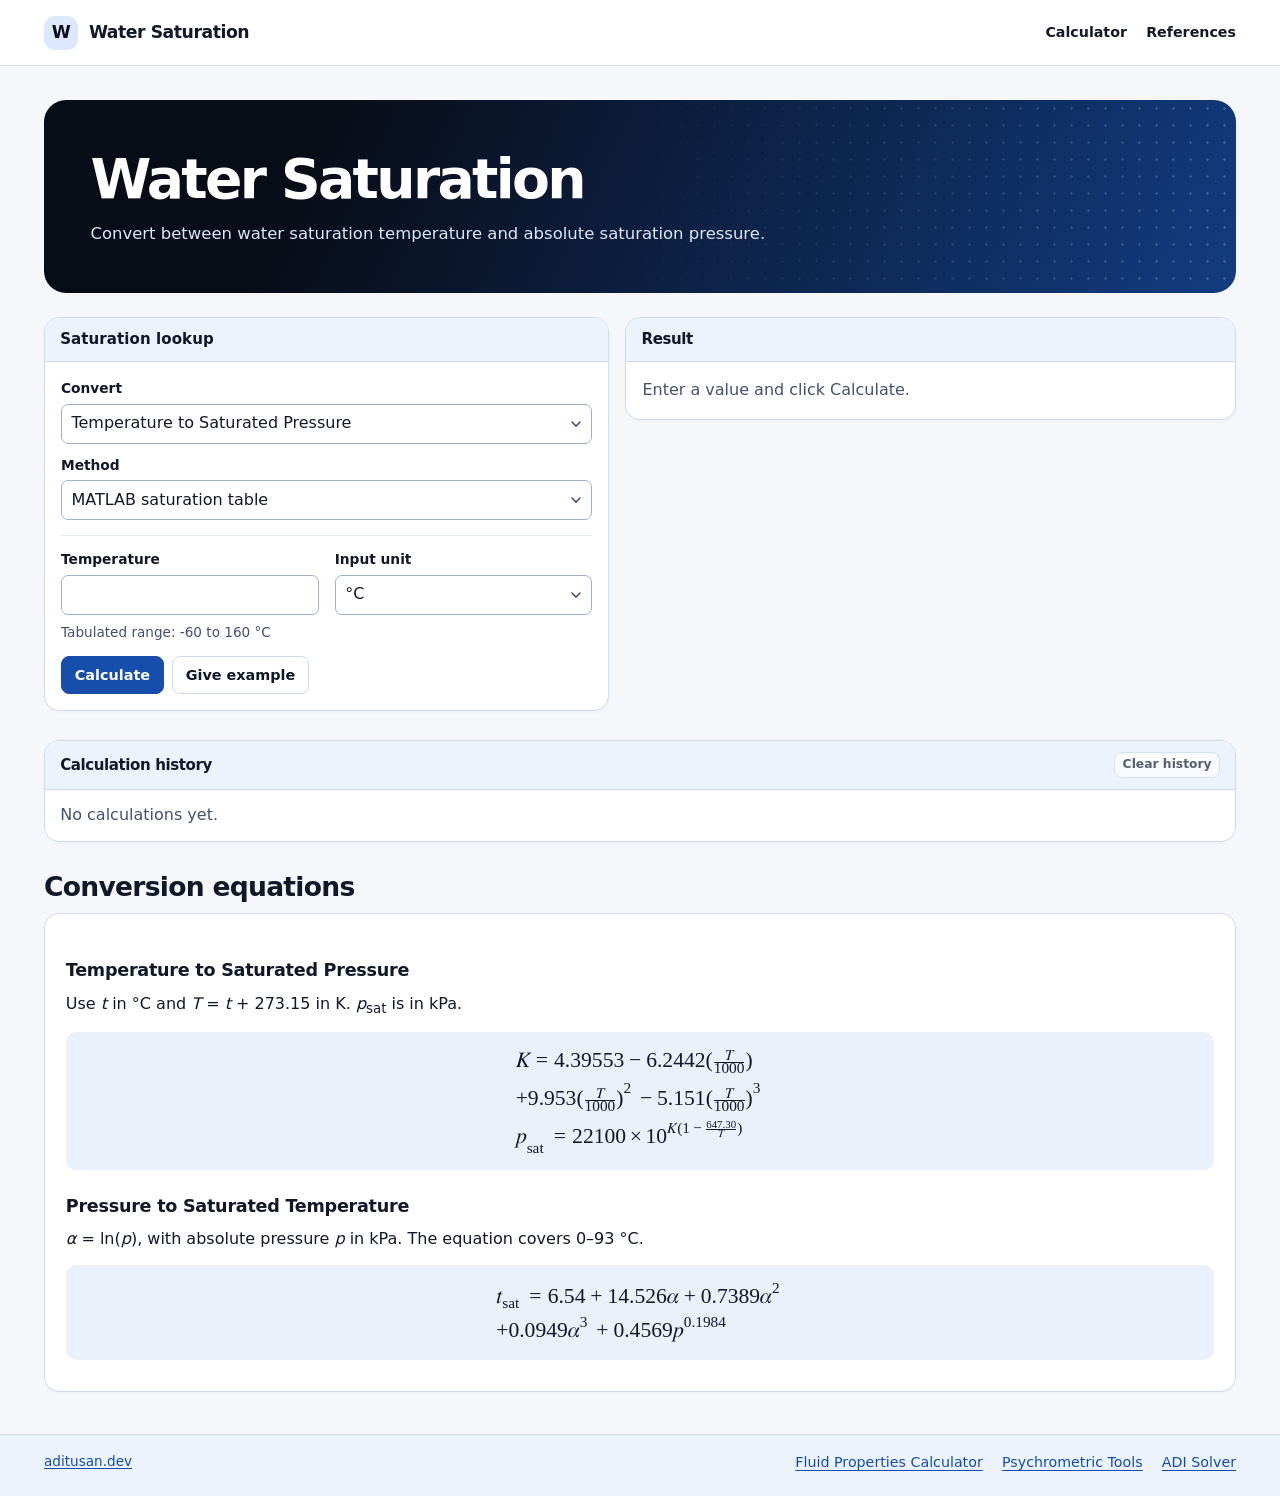
==== docs/index.html @ 7e5dcc05 "Files added" ====
<!doctype html>
<html lang="en">
<head>
  <meta charset="utf-8">
  <meta name="viewport" content="width=device-width, initial-scale=1">
  <meta name="description" content="Convert between water saturation temperature and absolute saturation pressure.">
  <meta name="theme-color" content="#f5f7fb">
  <title>Water Saturation Pressure &amp; Temperature Converter</title>
  <link rel="canonical" href="https://watersaturationconverter.aditusan.dev/">
  <link rel="stylesheet" href="./style.css">
  <script>
    if (location.protocol === 'file:') {
      location.replace('./local-preview.html' + location.hash);
    }
  </script>
  <script type="module">
    const startupError = document.getElementById('startup-error');
    try {
      if (location.protocol === 'file:') {
        throw new Error('Open the local copy bundled with this project.');
      }
      await import('./app.js');
    } catch (error) {
      console.error('Calculator startup failed:', error);
      startupError.hidden = false;
      document.getElementById('engine-state')?.setAttribute('hidden', '');
    }
  </script>
</head>
<body>
  <a class="skip-link" href="#main">Skip to content</a>
  <header class="site-header">
    <div class="wrap">
      <a class="brand" href="./"><span class="brand-mark" aria-hidden="true">W</span>Water Saturation</a>
      <nav class="site-nav" aria-label="Main navigation">
        <a href="#lookup-heading">Calculator</a>
        <a href="./reference/">References</a>
      </nav>
    </div>
  </header>
  <main class="wrap page" id="main">
    <div class="title">
      <h1>Water Saturation</h1>
      <p>Convert between water saturation temperature and absolute saturation pressure.</p>
    </div>
    <noscript><p class="status error">Enable JavaScript to use the calculator.</p></noscript>
    <p id="startup-error" class="startup-error" role="alert" hidden>The calculator could not load. For an extracted folder, open the <a href="./local-preview.html">offline calculator</a> or run <code>Start-Local-Preview.bat</code>.</p>
    <div class="calculator">
      <section class="panel" aria-labelledby="lookup-heading">
        <h2 class="panel-title" id="lookup-heading">Saturation lookup</h2>
        <form class="panel-body" id="lookup" autocomplete="off">
          <div class="field-grid panel-section">
            <div class="field field-wide"><label for="direction">Convert</label><select id="direction"><option value="pressure">Temperature to Saturated Pressure</option><option value="temperature">Pressure to Saturated Temperature</option></select></div>
            <div class="field field-wide"><label for="source">Method</label>
              <select id="source">
                <option value="table">MATLAB saturation table</option>
                <option value="textbook">Textbook conversion equations</option>
              </select>
            </div>
          </div>
          <div class="field-grid panel-section">
            <div class="field"><label for="value" id="value-label">Temperature</label><input type="number" id="value" step="any" required></div>
            <div class="field"><label for="unit">Input unit</label><select id="unit"></select></div>
          </div>
          <p id="range" class="status"></p>
          <div class="form-actions">
            <button class="primary" type="submit" id="calculate" disabled>Calculate</button>
            <button id="give-example" type="button">Give example</button>
          </div>
          <p id="lookup-error" class="status error" role="alert"></p>
        </form>
      </section>
      <section class="panel" aria-labelledby="result-heading">
        <div class="panel-title result-head">
          <h2 id="result-heading">Result</h2>
          <button id="copy-result" type="button" hidden>Copy result</button>
        </div>
        <div id="result" aria-live="polite"><p class="panel-body muted">Enter a value and click Calculate.</p></div>
      </section>
    </div>
    <section class="section panel" id="water-saturation-history" aria-labelledby="history-heading">
      <div class="panel-title history-header">
        <h2 id="history-heading">Calculation history</h2>
        <button class="history-clear" type="button" disabled>Clear history</button>
      </div>
      <div class="history-empty empty">No calculations yet.</div>
      <ol class="history-list"></ol>
      <p class="history-message" role="status"></p>
    </section>
    <section class="section" aria-labelledby="equations-title">
      <div class="document-heading">
        <h2 id="equations-title">Conversion equations</h2>
      </div>
      <div class="panel document-panel">
        <section aria-labelledby="temperature-to-pressure">
          <h3 id="temperature-to-pressure">Temperature to Saturated Pressure</h3>
          <p>Use <var>t</var> in °C and <var>T</var> = <var>t</var> + 273.15 in K. <var>p</var><sub>sat</sub> is in kPa.</p>
          <div class="equation">
            <math display="block">
              <mtable columnalign="left">
                <mtr><mtd><mrow>
                  <mi>K</mi><mo>=</mo><mn>4.39553</mn><mo>−</mo><mn>6.2442</mn><mo>(</mo><mfrac><mi>T</mi><mn>1000</mn></mfrac><mo>)</mo>
                </mrow></mtd></mtr>
                <mtr><mtd><mrow>
                  <mo>+</mo><mn>9.953</mn><msup><mrow><mo>(</mo><mfrac><mi>T</mi><mn>1000</mn></mfrac><mo>)</mo></mrow><mn>2</mn></msup>
                  <mo>−</mo><mn>5.151</mn><msup><mrow><mo>(</mo><mfrac><mi>T</mi><mn>1000</mn></mfrac><mo>)</mo></mrow><mn>3</mn></msup>
                </mrow></mtd></mtr>
                <mtr><mtd><mrow>
                  <msub><mi>p</mi><mtext>sat</mtext></msub><mo>=</mo><mn>22100</mn><mo>×</mo>
                  <msup><mn>10</mn><mrow><mi>K</mi><mo>(</mo><mn>1</mn><mo>−</mo><mfrac><mn>647.30</mn><mi>T</mi></mfrac><mo>)</mo></mrow></msup>
                </mrow></mtd></mtr>
              </mtable>
            </math>
          </div>
        </section>

        <section aria-labelledby="pressure-to-temperature">
          <h3 id="pressure-to-temperature">Pressure to Saturated Temperature</h3>
          <p><var>α</var> = ln(<var>p</var>), with absolute pressure <var>p</var> in kPa. The equation covers 0–93 °C.</p>
          <div class="equation">
            <math display="block">
              <mtable columnalign="left">
                <mtr><mtd><mrow>
                  <msub><mi>t</mi><mtext>sat</mtext></msub><mo>=</mo><mn>6.54</mn><mo>+</mo><mn>14.526</mn><mi>α</mi>
                  <mo>+</mo><mn>0.7389</mn><msup><mi>α</mi><mn>2</mn></msup>
                </mrow></mtd></mtr>
                <mtr><mtd><mrow>
                  <mo>+</mo><mn>0.0949</mn><msup><mi>α</mi><mn>3</mn></msup>
                  <mo>+</mo><mn>0.4569</mn><msup><mi>p</mi><mn>0.1984</mn></msup>
                </mrow></mtd></mtr>
              </mtable>
            </math>
          </div>
        </section>
      </div>
    </section>
  </main>
  <footer class="site-footer"><div class="wrap">
    <a href="https://aditusan.dev/">aditusan.dev</a>
    <nav aria-label="Related tools"><a href="https://fluidpropertiescalculator.aditusan.dev/">Fluid Properties Calculator</a><a href="https://psychrometrics.aditusan.dev/">Psychrometric Tools</a><a href="https://adi.aditusan.dev/">ADI Solver</a></nav>
  </div></footer>
</body>
</html>
---- docs/style.css ----
:root {
  color-scheme: light;
  --paper: #f5f7fb;
  --panel: #fff;
  --ink: #111827;
  --muted: #42526b;
  --blue: #124caa;
  --navy: #174eac;
  --wash: #edf3fc;
  --line: #cdd9ee;
  --light-line: #e3eaf5;
  --hero-deep: #080c16;
  --hero-accent: #123c80;
  --hero-secondary: #dce8fd;
  --gutter: clamp(14px, 3.5vw, 44px);
  font: 1rem/1.55 system-ui, -apple-system, "Segoe UI", sans-serif;
}
* { box-sizing: border-box; }
[hidden] { display: none !important; }
body { margin: 0; background: var(--paper); color: var(--ink); }
a { color: var(--blue); text-underline-offset: .18em; }
a:hover { text-decoration-thickness: 2px; }
:focus-visible { outline: 2px solid #1766a3; outline-offset: 2px; }
h1, h2, p { margin-top: 0; }
p { margin-bottom: .8rem; }
p:last-child { margin-bottom: 0; }
h1, h2 { line-height: 1.2; }
h1 { font-size: clamp(2rem, 4.4vw, 3.45rem); letter-spacing: -.048em; margin-bottom: .55rem; }
h2 { font-size: clamp(1.32rem, 2.9vw, 1.66rem); letter-spacing: -.027em; margin-bottom: .62rem; }
.wrap { width: min(100%, 1320px); padding-inline: var(--gutter); margin-inline: auto; }
.skip-link { position: absolute; left: var(--gutter); top: -5rem; padding: .4rem; z-index: 2; background: white; }
.skip-link:focus { top: .4rem; }
.site-header { border-bottom: 1px solid var(--line); background: var(--panel); }
.site-header .wrap { display: flex; align-items: center; justify-content: space-between; gap: .7rem 1.5rem; min-height: 65px; padding-block: .55rem; }
.brand { display: inline-flex; align-items: center; gap: .68rem; color: var(--ink); text-decoration: none; font-size: 1.08rem; font-weight: 700; letter-spacing: -.027em; }
.brand-mark { display: grid; place-items: center; width: 34px; height: 34px; border-radius: 11px; background: var(--hero-secondary); color: var(--hero-deep); font-weight: 800; }
.site-nav, .site-footer nav { display: flex; flex-wrap: wrap; gap: .25rem 1.2rem; font-size: .89rem; }
.site-nav a { color: var(--ink); text-decoration: none; padding-block: .18rem; font-weight: 600; }
.site-nav a[aria-current="page"], .site-nav a:hover { color: var(--blue); text-decoration: underline; }
.page { padding-block: clamp(18px, 3.3vw, 34px) 42px; }
.title { position: relative; isolation: isolate; overflow: hidden; color: white; border-radius: 22px; padding: clamp(1.15rem, 5vw, 2.9rem); margin-bottom: 1.45rem; background: linear-gradient(115deg, var(--hero-deep) 22%, var(--hero-accent)); }
.title::after { content: ""; position: absolute; inset: 0 0 0 47%; z-index: -1; background: radial-gradient(circle, #fff5 1px, transparent 1.5px) 0 0 / 17px 17px; mask-image: linear-gradient(to right, transparent, #0009); }
.title p { max-width: 68ch; color: var(--hero-secondary); font-size: 1.03rem; }
.calculator { display: grid; grid-template-columns: minmax(0, 1fr) minmax(0, 1fr); align-items: start; gap: 1rem; }
.panel { min-width: 0; overflow: hidden; border: 1px solid var(--line); border-radius: 15px; background: var(--panel); box-shadow: 0 2px 5px #17283a06; }
.panel-title { margin: 0; border-bottom: 1px solid var(--line); background: var(--wash); padding: .7rem .95rem; font: 700 .94rem/1.4 system-ui, sans-serif; letter-spacing: .005em; }
.panel-title h2 { margin: 0; font: inherit; }
.panel-body { padding: 1rem; }
.panel-section + .panel-section { margin-top: .92rem; border-top: 1px solid var(--light-line); padding-top: .82rem; }
.field-grid { display: grid; grid-template-columns: repeat(2, minmax(0, 1fr)); gap: .68rem 1rem; }
.field-wide { grid-column: 1 / -1; }
.field { min-width: 0; }
.field label { display: block; margin-bottom: .27rem; font-size: .86rem; font-weight: 700; }
input, button, select, textarea { font: inherit; color: inherit; }
input, select, textarea { width: 100%; min-width: 0; min-height: 2.5rem; border: 1px solid #9db1cf; border-radius: 7px; background: #fff; padding: .34rem .59rem; }
input[type="file"] { font-size: .88rem; }
textarea { display: block; resize: vertical; }
button { cursor: pointer; padding: .49rem .8rem; border: 1px solid var(--line); border-radius: 8px; background: var(--panel); font-size: .9rem; line-height: 1.4; font-weight: 600; }
select { appearance: none; padding-right: 1.9rem; background: #fff url("data:image/svg+xml,%3Csvg xmlns='http://www.w3.org/2000/svg' width='14' height='14' viewBox='0 0 14 14'%3E%3Cpath d='m3 5 4 4 4-4' fill='none' stroke='%2342526b' stroke-width='1.6' stroke-linecap='round'/%3E%3C/svg%3E") no-repeat right .52rem center; }
button:hover:not(:disabled) { background: var(--wash); }
button.primary { border-color: var(--navy); background: var(--navy); color: white; }
button.primary:hover:not(:disabled) { background: var(--hero-accent); }
button:disabled { cursor: default; opacity: .67; }
.form-actions { display: flex; flex-wrap: wrap; align-items: center; gap: .5rem; margin-top: .85rem; }
.status { color: var(--muted); font-size: .85rem; margin: .45rem 0 0; }
.status:empty { display: none; }
.status.error { color: #9b2331; font-weight: 700; }
.muted { color: var(--muted); }
.metric { padding: 1.05rem 1.2rem 1.2rem; }
.metric-value { margin: .1rem 0 .3rem; color: var(--blue); font: 700 clamp(1.32rem, 4.5vw, 2.5rem)/1.22 "Courier New", monospace; letter-spacing: -.04em; overflow-wrap: anywhere; }
.result-title { color: var(--ink); margin-bottom: .2rem; font-size: .9rem; font-weight: 700; }
.result-meta { color: var(--muted); margin-bottom: .25rem; font-size: .88rem; }
.result-head { display: flex; justify-content: space-between; align-items: center; flex-wrap: wrap; gap: .4rem .8rem; }
.result-head button { padding: .28rem .55rem; font-size: .8rem; }
.result-status { margin: 0; padding: .65rem .95rem; }
.output-picker { display: flex; align-items: center; flex-wrap: wrap; gap: .5rem; font-size: .88rem; }
.output-picker select { width: auto; max-width: 100%; min-height: 2rem; padding-block: .2rem; }
.snippet { display: block; padding: .55rem .68rem; margin-top: .55rem; background: var(--wash); border-radius: 8px; font-size: .86rem; user-select: all; }
.result-actions, .history-actions { display: flex; flex-wrap: wrap; align-items: center; gap: .35rem; }
.empty { padding: .82rem .95rem; color: var(--muted); }
.history-header { display: flex; justify-content: space-between; align-items: center; flex-wrap: wrap; gap: .38rem .75rem; }
.history-header .history-clear { font-size: .77rem; padding: .2rem .45rem; }
.history-list { margin: 0; padding: 0; list-style: none; max-height: 16rem; overflow: auto; }
.history-list li { display: flex; align-items: start; gap: .4rem; justify-content: space-between; font-size: .79rem; padding: .62rem .92rem; }
.history-list li + li { border-top: 1px solid var(--light-line); }
.history-list li span { min-width: 0; overflow-wrap: anywhere; }
.history-list button { flex-shrink: 0; font-size: .75rem; padding: .15rem .4rem; }
.history-actions { flex-shrink: 0; }
.history-time { display: block; color: var(--muted); font-size: .76rem; }
.history-message { padding: .32rem .95rem .47rem; margin: 0; font-size: .8rem; color: var(--muted); }
.history-message:empty { display: none; }
.section { margin-top: 1.8rem; }
.document-heading { display: flex; align-items: baseline; justify-content: space-between; flex-wrap: wrap; gap: .4rem 1rem; margin-bottom: .65rem; }
.document-heading h1, .document-heading h2 { margin: 0; }
.document-heading h1 { font-size: clamp(1.8rem, 3.4vw, 2.2rem); letter-spacing: -.035em; }
.document-heading a { font-size: .9rem; }
.document-panel { padding: clamp(1rem, 2vw, 1.3rem); }
.document-panel p { max-width: 82ch; }
.source-links { margin: 0; padding-inline-start: 1.25rem; }
.source-links li + li { margin-top: .45rem; }
code { font-family: "Courier New", Courier, monospace; overflow-wrap: anywhere; }
.site-footer { border-top: 1px solid var(--line); padding-block: 1rem 1.4rem; background: var(--wash); }
.site-footer .wrap { display: flex; justify-content: space-between; flex-wrap: wrap; gap: .3rem 1.25rem; font-size: .85rem; }
@media (min-width: 1050px) { .calculator { grid-template-columns: minmax(0, 1fr) minmax(0, 1.08fr); } }
@media (max-width: 790px) { .calculator { grid-template-columns: minmax(0, 1fr); } }
@media (max-width: 610px) {
  .site-header .wrap { display: block; padding-block: .55rem .62rem; }
  .site-nav { margin-top: .48rem; gap: .22rem .87rem; }
  .title { border-radius: 16px; }
  .field-grid { column-gap: .6rem; }
}

.document-panel h3 { margin: 1.4rem 0 .45rem; font-size: 1.1rem; letter-spacing: -.015em; }
.equation {
  margin: .65rem 0;
  border-radius: 10px;
  padding: .8rem 1rem;
  background: #eaf1fb;
  overflow-x: auto;
  font-size: clamp(1rem, 1.7vw, 1.35rem);
}
.equation math { margin-inline: 0 auto; }
.equation mtd { text-align: left; }
.symbol-key sub { font-size: .75em; }
.symbol-key { display: grid; grid-template-columns: minmax(2.8rem, max-content) 1fr; gap: .3rem .9rem; margin: .4rem 0 1.05rem; }
.symbol-key dt, .symbol-key var { font-family: "Cambria Math", "Times New Roman", serif; }
.symbol-key dd { margin: 0; color: var(--muted); font-size: .91rem; }

.startup-error { border: 1px solid var(--line); border-radius: 8px; padding: .65rem .85rem; background: var(--panel); color: #9b2331; }
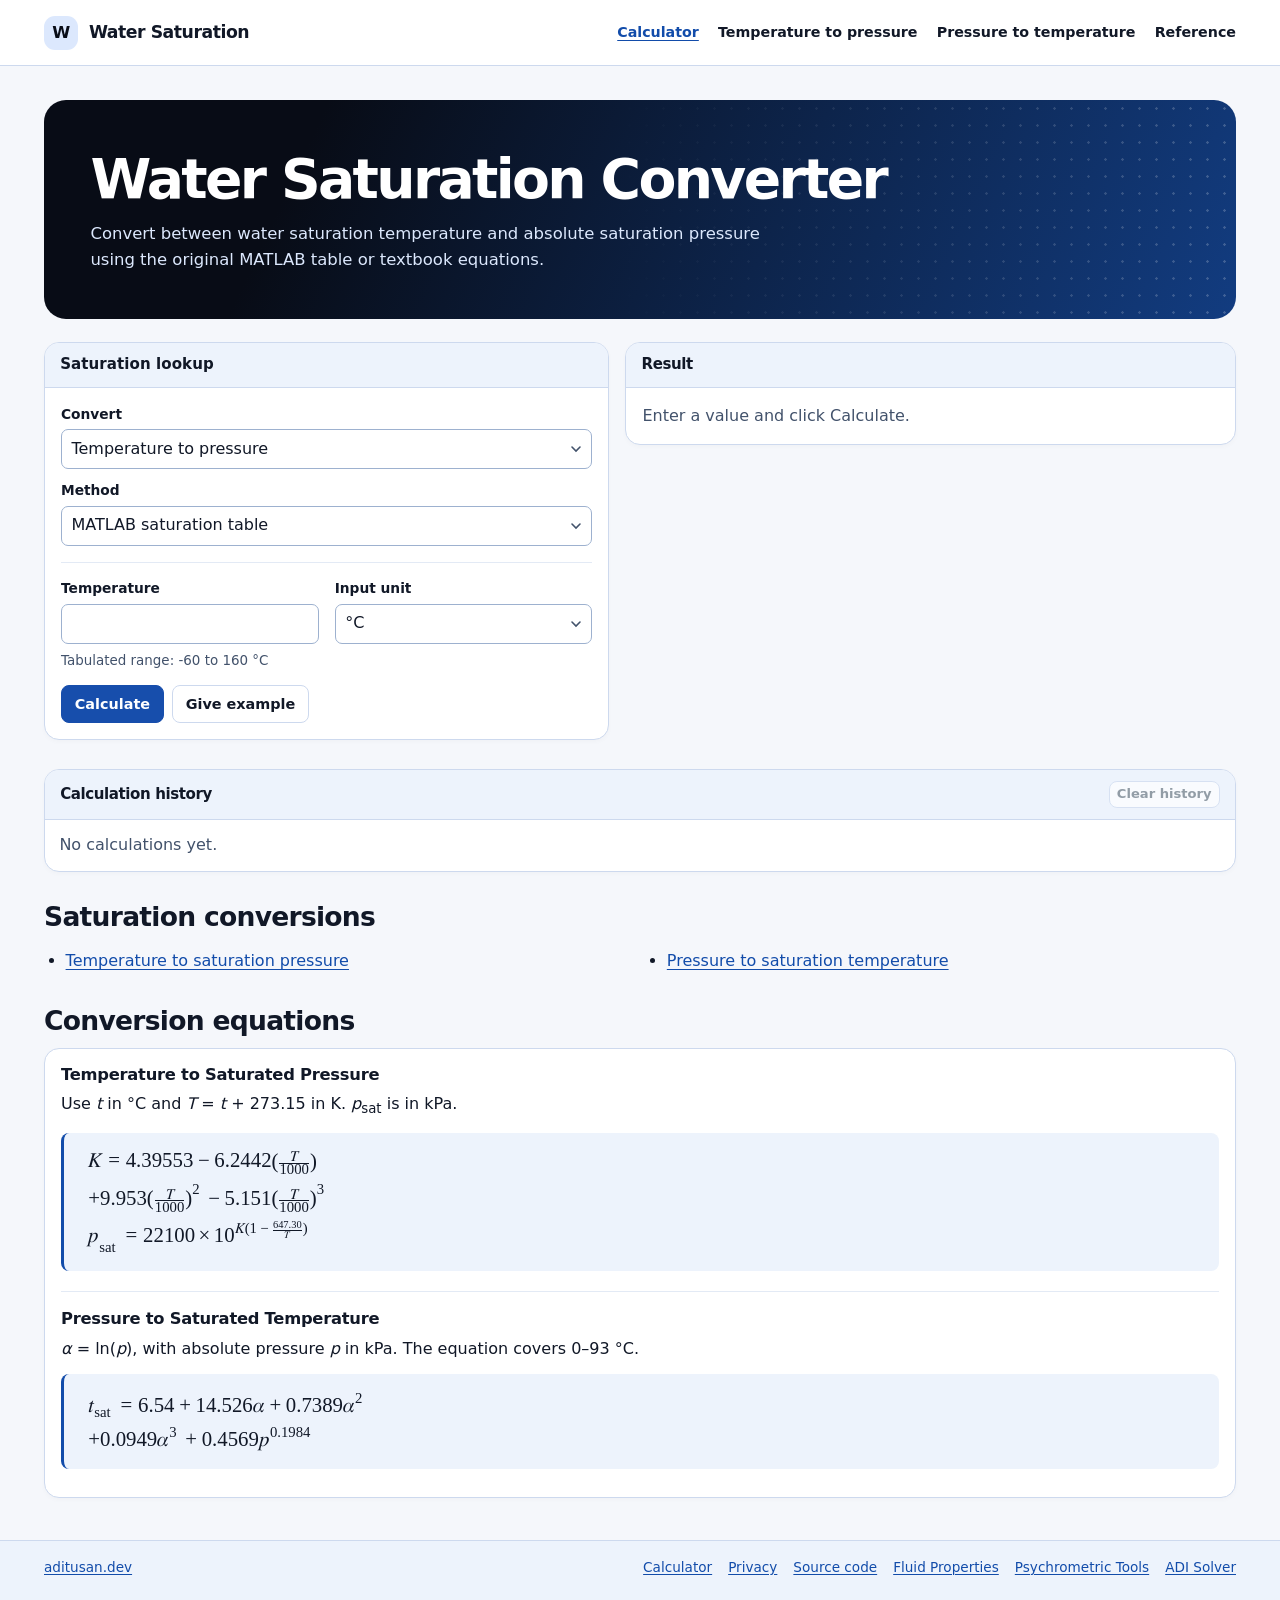
==== commit 7727723c: "Fixed site" ====
--- a/docs/index.html
+++ b/docs/index.html
@@ -1,56 +1,40 @@
 <!doctype html>
 <html lang="en">
 <head>
-  <meta charset="utf-8">
-  <meta name="viewport" content="width=device-width, initial-scale=1">
-  <meta name="description" content="Convert between water saturation temperature and absolute saturation pressure.">
-  <meta name="theme-color" content="#f5f7fb">
-  <title>Water Saturation Pressure &amp; Temperature Converter</title>
-  <link rel="canonical" href="https://watersaturationconverter.aditusan.dev/">
-  <link rel="stylesheet" href="./style.css">
-  <script>
-    if (location.protocol === 'file:') {
-      location.replace('./local-preview.html' + location.hash);
-    }
-  </script>
-  <script type="module">
-    const startupError = document.getElementById('startup-error');
-    try {
-      if (location.protocol === 'file:') {
-        throw new Error('Open the local copy bundled with this project.');
-      }
-      await import('./app.js');
-    } catch (error) {
-      console.error('Calculator startup failed:', error);
-      startupError.hidden = false;
-      document.getElementById('engine-state')?.setAttribute('hidden', '');
-    }
-  </script>
+<meta charset="utf-8">
+<meta name="viewport" content="width=device-width, initial-scale=1">
+<title>Water Saturation Converter | Saturation Pressure &amp; Temperature</title>
+<meta name="description" content="Convert between water saturation temperature and absolute saturation pressure using the original MATLAB table or textbook equations.">
+<meta name="theme-color" content="#174eac">
+<link rel="canonical" href="https://watersaturationconverter.aditusan.dev/">
+<link rel="stylesheet" href="./assets/site.css">
+<script defer src="./assets/site.js"></script>
+<script defer src="./assets/calculator.js"></script>
 </head>
-<body>
-  <a class="skip-link" href="#main">Skip to content</a>
-  <header class="site-header">
-    <div class="wrap">
-      <a class="brand" href="./"><span class="brand-mark" aria-hidden="true">W</span>Water Saturation</a>
-      <nav class="site-nav" aria-label="Main navigation">
-        <a href="#lookup-heading">Calculator</a>
-        <a href="./reference/">References</a>
-      </nav>
-    </div>
-  </header>
-  <main class="wrap page" id="main">
-    <div class="title">
-      <h1>Water Saturation</h1>
-      <p>Convert between water saturation temperature and absolute saturation pressure.</p>
-    </div>
-    <noscript><p class="status error">Enable JavaScript to use the calculator.</p></noscript>
-    <p id="startup-error" class="startup-error" role="alert" hidden>The calculator could not load. For an extracted folder, open the <a href="./local-preview.html">offline calculator</a> or run <code>Start-Local-Preview.bat</code>.</p>
-    <div class="calculator">
+<body class="site-water">
+<a class="skip-link" href="#main">Skip to content</a>
+<header class="site-header">
+  <div class="wrap">
+    <a class="brand" href="./"><span class="brand-mark" aria-hidden="true">W</span>Water Saturation</a>
+    <nav class="site-nav" aria-label="Main navigation"><a href="./" aria-current="page">Calculator</a>
+<a href="./temperature-to-pressure/">Temperature to pressure</a>
+<a href="./pressure-to-temperature/">Pressure to temperature</a>
+<a href="./reference/">Reference</a></nav>
+  </div>
+</header>
+<main class="wrap page" id="main">
+<div class="title">
+  <h1>Water Saturation Converter</h1>
+  <p>Convert between water saturation temperature and absolute saturation pressure using the original MATLAB table or textbook equations.</p>
+</div>
+<noscript><p class="noscript notice">Enable JavaScript to run this calculator. The reference text and links remain available without it.</p></noscript>
+<p id="startup-error" class="notice startup-error" role="alert" hidden>The calculator could not load. Reload the page to retry.</p>
+<div class="calculator">
       <section class="panel" aria-labelledby="lookup-heading">
         <h2 class="panel-title" id="lookup-heading">Saturation lookup</h2>
         <form class="panel-body" id="lookup" autocomplete="off">
           <div class="field-grid panel-section">
-            <div class="field field-wide"><label for="direction">Convert</label><select id="direction"><option value="pressure">Temperature to Saturated Pressure</option><option value="temperature">Pressure to Saturated Temperature</option></select></div>
+            <div class="field field-wide"><label for="direction">Convert</label><select id="direction"><option value="pressure">Temperature to pressure</option><option value="temperature">Pressure to temperature</option></select></div>
             <div class="field field-wide"><label for="source">Method</label>
               <select id="source">
                 <option value="table">MATLAB saturation table</option>
@@ -59,11 +43,11 @@
             </div>
           </div>
           <div class="field-grid panel-section">
-            <div class="field"><label for="value" id="value-label">Temperature</label><input type="number" id="value" step="any" required></div>
+            <div class="field"><label for="value" id="value-label">Temperature</label><input name="value" type="number" id="value" step="any" required></div>
             <div class="field"><label for="unit">Input unit</label><select id="unit"></select></div>
           </div>
           <p id="range" class="status"></p>
-          <div class="form-actions">
+          <div class="actions form-actions">
             <button class="primary" type="submit" id="calculate" disabled>Calculate</button>
             <button id="give-example" type="button">Give example</button>
           </div>
@@ -87,6 +71,10 @@
       <ol class="history-list"></ol>
       <p class="history-message" role="status"></p>
     </section>
+    <section class="section" id="conversions" aria-labelledby="conversions-title">
+      <h2 id="conversions-title">Saturation conversions</h2>
+      <ul class="link-columns"><li><a href="./temperature-to-pressure/">Temperature to saturation pressure</a></li><li><a href="./pressure-to-temperature/">Pressure to saturation temperature</a></li></ul>
+    </section>
     <section class="section" aria-labelledby="equations-title">
       <div class="document-heading">
         <h2 id="equations-title">Conversion equations</h2>
@@ -95,7 +83,7 @@
         <section aria-labelledby="temperature-to-pressure">
           <h3 id="temperature-to-pressure">Temperature to Saturated Pressure</h3>
           <p>Use <var>t</var> in °C and <var>T</var> = <var>t</var> + 273.15 in K. <var>p</var><sub>sat</sub> is in kPa.</p>
-          <div class="equation">
+          <div class="math-equation" tabindex="0" role="region" aria-label="Conversion equation">
             <math display="block">
               <mtable columnalign="left">
                 <mtr><mtd><mrow>
@@ -117,7 +105,7 @@
         <section aria-labelledby="pressure-to-temperature">
           <h3 id="pressure-to-temperature">Pressure to Saturated Temperature</h3>
           <p><var>α</var> = ln(<var>p</var>), with absolute pressure <var>p</var> in kPa. The equation covers 0–93 °C.</p>
-          <div class="equation">
+          <div class="math-equation" tabindex="0" role="region" aria-label="Conversion equation">
             <math display="block">
               <mtable columnalign="left">
                 <mtr><mtd><mrow>
@@ -134,10 +122,20 @@
         </section>
       </div>
     </section>
-  </main>
-  <footer class="site-footer"><div class="wrap">
+
+</main>
+<footer class="site-footer">
+  <div class="wrap">
     <a href="https://aditusan.dev/">aditusan.dev</a>
-    <nav aria-label="Related tools"><a href="https://fluidpropertiescalculator.aditusan.dev/">Fluid Properties Calculator</a><a href="https://psychrometrics.aditusan.dev/">Psychrometric Tools</a><a href="https://adi.aditusan.dev/">ADI Solver</a></nav>
-  </div></footer>
+    <nav aria-label="Footer navigation">
+      <a href="./">Calculator</a>
+      <a href="./privacy/">Privacy</a>
+      <a href="https://github.com/Sentinel-Android/Water-Saturation-Converter">Source code</a>
+      <a href="https://fluidpropertiescalculator.aditusan.dev/">Fluid Properties</a>
+      <a href="https://psychrometricscalculator.aditusan.dev/">Psychrometric Tools</a>
+      <a href="https://adisolver.aditusan.dev/">ADI Solver</a>
+    </nav>
+  </div>
+</footer>
 </body>
 </html>
--- a/docs/assets/site.css
+++ b/docs/assets/site.css
@@ -0,0 +1,399 @@
+:root {
+  color-scheme: light;
+  --paper: #f5f7fb;
+  --panel: #fff;
+  --ink: #17283a;
+  --muted: #4d5a64;
+  --blue: #17466b;
+  --navy: #173551;
+  --wash: #e9eff3;
+  --line: #acb8bf;
+  --light-line: #d6dce0;
+  --notice: #eff5ff;
+  --error: #10274a;
+  --gutter: clamp(14px, 3.5vw, 44px);
+  font-family: Arial, Helvetica, sans-serif;
+  font-size: 16px;
+}
+* { box-sizing: border-box; }
+[hidden] { display: none !important; }
+body { margin: 0; background: var(--paper); color: var(--ink); line-height: 1.55; }
+a { color: var(--blue); text-decoration-thickness: 1px; text-underline-offset: .18em; }
+a:hover { color: #09273d; text-decoration-thickness: 2px; }
+button, input, select, textarea { font: inherit; color: inherit; }
+button, select { cursor: pointer; }
+:focus-visible { outline: 2px solid #1766a3; outline-offset: 2px; }
+button:disabled { color: #66737d; cursor: default; opacity: .67; }
+button, .button {
+  display: inline-block;
+  border: 1px solid #97a7b2;
+  border-radius: 2px;
+  padding: .4rem .73rem;
+  background: #f5f7f7;
+  box-shadow: inset 0 1px #fff;
+  color: var(--ink);
+  font-size: .9rem;
+  font-weight: 600;
+  line-height: 1.4;
+  text-align: center;
+  text-decoration: none;
+}
+button:hover:not(:disabled), .button:hover { background: var(--wash); color: var(--ink); }
+button.primary, .primary.button { border-color: var(--navy); background: var(--navy); box-shadow: none; color: #fff; }
+button.primary:hover:not(:disabled), .primary.button:hover { background: #214d70; color: #fff; }
+input[type="text"], input[type="number"], input[type="search"], select, textarea {
+  width: 100%;
+  min-width: 0;
+  min-height: 2.35rem;
+  border: 1px solid #9cabb4;
+  border-radius: 2px;
+  background-color: #fff;
+  padding: .34rem .48rem;
+}
+input[readonly] { background: #f0f4f6; }
+input[aria-invalid="true"] { border-color: var(--error); background: #eaf2ff; }
+textarea { resize: vertical; }
+label { display: block; }
+small, .small { font-size: .86rem; }
+.muted { color: var(--muted); }
+code, .mono, output, .table-numbers, .metric-value { font-family: "Courier New", Courier, monospace; }
+h1, h2, h3 { line-height: 1.2; }
+h1, h2, h3, p { margin-top: 0; }
+h1 { font-family: Georgia, serif; font-size: clamp(2.05rem, 4.5vw, 3.25rem); font-weight: 700; letter-spacing: -.034em; margin-bottom: .55rem; }
+h2 { font-family: Georgia, serif; font-size: clamp(1.35rem, 3vw, 1.67rem); margin-bottom: .62rem; }
+h3 { font-size: 1.02rem; margin: 1.4rem 0 .5rem; }
+p { margin-bottom: .8rem; }
+p:last-child { margin-bottom: 0; }
+ul, ol { padding-left: 1.35rem; }
+li + li { margin-top: .35rem; }
+.wrap { width: min(100%, 1320px); padding-inline: var(--gutter); margin-inline: auto; }
+.skip-link { position: absolute; left: var(--gutter); top: -5rem; padding: .4rem; z-index: 4; background: white; }
+.skip-link:focus { top: .4rem; }
+.site-header { border-top: 5px solid var(--navy); border-bottom: 1px solid var(--line); background: var(--panel); }
+.site-header .wrap { display: flex; align-items: center; justify-content: space-between; gap: .7rem 1.5rem; min-height: 66px; padding-block: .55rem; }
+.brand { color: var(--ink); font-family: Georgia, serif; font-size: 1.24rem; font-weight: bold; text-decoration: none; display: flex; align-items: center; gap: .68rem; }
+.brand-mark {
+  display: grid;
+  place-items: center;
+  width: 34px;
+  height: 34px;
+  color: #fff;
+  background: var(--navy);
+  font-family: Georgia, serif;
+  font-size: 1.02rem;
+  letter-spacing: -.03em;
+}
+.site-nav { display: flex; flex-wrap: wrap; gap: .2rem 1.2rem; font-size: .89rem; }
+.site-nav a { color: var(--ink); }
+.page { padding-block: clamp(23px, 4vw, 43px) 42px; }
+.title { margin-bottom: 1.45rem; border-bottom: 1px solid var(--line); padding-bottom: 1.12rem; }
+.title p { max-width: 68ch; font-size: 1.03rem; color: var(--muted); }
+.back { display: inline-block; margin-bottom: .75rem; font-size: .9rem; }
+.calculator { display: grid; grid-template-columns: 1fr 1fr; gap: 1rem; align-items: start; }
+.panel { border: 1px solid var(--line); background: var(--panel); box-shadow: 0 2px 0 #17283a0c; min-width: 0; }
+.panel-title { background: var(--wash); border-bottom: 1px solid var(--line); margin: 0; padding: .65rem .9rem; font: 700 1rem/1.25 Arial, sans-serif; }
+.panel-body { padding: .9rem; }
+.panel-section + .panel-section { margin-top: 1.05rem; border-top: 1px solid var(--light-line); padding-top: .92rem; }
+.field { display: block; min-width: 0; }
+.field label, .field-title { color: var(--ink); font-size: .86rem; font-weight: 700; margin-bottom: .27rem; }
+.field .unit, .unit { color: var(--muted); font-size: .78rem; font-weight: 400; }
+.field-grid { display: grid; grid-template-columns: repeat(2, minmax(0, 1fr)); gap: .68rem 1rem; }
+.field-wide { grid-column: 1 / -1; }
+.actions { display: flex; flex-wrap: wrap; align-items: center; gap: .5rem; }
+.form-actions { margin-top: .85rem; }
+.status { font-size: .84rem; color: var(--muted); margin: .45rem 0 0; }
+.status:empty { display: none; }
+.status.error { color: var(--error); font-weight: 700; }
+.table-wrap { overflow: auto; }
+table { border-collapse: collapse; width: 100%; font-size: .88rem; }
+th, td { text-align: left; vertical-align: middle; padding: .42rem .6rem; border-bottom: 1px solid var(--light-line); }
+thead th { background: #eaf0f3; white-space: nowrap; }
+tbody th { font-weight: 600; }
+tbody tr:nth-child(even) { background: #f3f6f6; }
+tbody tr:last-child > * { border-bottom: 0; }
+.results-table { font-size: .9rem; }
+.results-table tbody th, .results-table th:first-child { padding-left: .9rem; }
+.results-table output { display: inline-block; white-space: nowrap; font-variant-numeric: tabular-nums; }
+.results-table thead th:nth-child(2), .results-table td:nth-child(2) { text-align: right; }
+.results-table th:last-child, .results-table td:last-child { max-width: 13rem; color: var(--muted); }
+.results-table abbr { margin-left: .25em; color: var(--muted); font-size: .8em; font-weight: 400; text-decoration: none; }
+.result-note { margin: 0; border-top: 1px solid var(--light-line); padding: .64rem .9rem; overflow-wrap: anywhere; }
+.metric { padding: .92rem; }
+.metric-value { display: block; font-size: clamp(1.32rem, 4.5vw, 2.5rem); line-height: 1.22; margin-bottom: .2rem; overflow-wrap: anywhere; }
+.section { margin-top: 2rem; }
+.notice { border: 1px solid #d7e3f5; border-left: 3px solid #184b9c; background: var(--notice); padding: .67rem .85rem; font-size: .9rem; margin-top: .95rem; }
+.directory-controls { display: flex; align-items: end; gap: .8rem; margin-bottom: .8rem; }
+.directory-controls .field { width: min(100%, 620px); }
+.directory-controls .status { padding-bottom: .4rem; white-space: nowrap; }
+.directory { display: grid; grid-template-columns: repeat(2, minmax(0, 1fr)); gap: .55rem .85rem; align-items: start; }
+details.directory-group { border: 1px solid var(--line); background: var(--panel); }
+.directory-group summary { cursor: pointer; padding: .55rem .72rem; font-weight: 700; font-size: .91rem; }
+.directory-group[open] summary { background: var(--wash); border-bottom: 1px solid var(--line); }
+.directory-group ul { margin: .66rem .7rem .7rem; padding-left: 1.05rem; font-size: .9rem; }
+.link-columns { columns: 2 15rem; column-gap: 2rem; }
+.link-columns li { break-inside: avoid; }
+.prose { max-width: 82ch; }
+.prose > * + h2 { margin-top: 1.5rem; }
+.equation { border-left: 3px solid #8da6bb; background: var(--wash); padding: .65rem .85rem; margin: .7rem 0; overflow-x: auto; font: .91rem/1.6 "Courier New", monospace; }
+.equation span { display: block; white-space: nowrap; }
+.site-footer { border-top: 1px solid var(--line); padding-block: 1rem 1.4rem; background: #eff4fb; }
+.site-footer .wrap { display: flex; justify-content: space-between; flex-wrap: wrap; gap: .3rem 1.25rem; font-size: .85rem; }
+.site-footer nav { display: flex; flex-wrap: wrap; gap: .3rem 1rem; }
+.noscript { margin-bottom: 1rem; }
+fieldset { min-width: 0; margin: 0; padding: 0; border: 0; }
+.setup-grid { grid-template-columns: repeat(7, minmax(0, 1fr)); gap: .65rem; }
+.setup-secondary { display: grid; grid-template-columns: minmax(12rem, 18rem) minmax(0, 1fr); align-items: end; gap: .72rem 1.1rem; margin-top: .72rem; }
+.setup-secondary .actions { padding-bottom: .13rem; }
+.run-state { display: flex; flex-wrap: wrap; gap: .4rem .8rem; align-items: center; }
+.run-state progress { max-width: 100%; accent-color: var(--navy); }
+.run-state button { margin-top: .55rem; }
+.solver-grid { display: grid; grid-template-columns: minmax(200px, .88fr) minmax(0, 3.25fr) minmax(205px, 1fr); gap: .8rem; align-items: start; margin-top: .9rem; }
+.node-map { display: grid; gap: 3px; margin: .63rem 0; }
+.node-map button { min-height: 1.8rem; min-width: 0; padding: .18rem .1rem; font-size: .72rem; overflow: hidden; text-overflow: ellipsis; }
+.node-map button[aria-pressed="true"] { background: var(--navy); color: #fff; box-shadow: none; border-color: var(--navy); }
+.node-map button[aria-pressed="true"]:hover { background: #214d70; color: #fff; }
+.xyz { display: grid; grid-template-columns: repeat(3, minmax(0, 1fr)); gap: .3rem; }
+.xyz input { font-size: .9rem; min-height: 2rem; padding-inline: .25rem; }
+.node-jump { display: flex; gap: .66rem; align-items: center; margin-top: .5rem; }
+.big-divider { margin-block: .8rem; border-top: 1px solid var(--light-line); }
+.coeff-grid { display: grid; grid-template-columns: repeat(3, minmax(0, 1fr)); gap: 4px; }
+.coeff-grid button, .other-coeff button { font-size: .77rem; padding: .35rem .12rem; }
+.coeff-grid .north, .coeff-grid .south { grid-column: 2; }
+.coeff-grid .north { grid-row: 1; }
+.coeff-grid .south { grid-row: 3; }
+.coeff-grid .west, .coeff-grid .east, .coeff-grid .center { grid-row: 2; }
+.other-coeff { display: grid; grid-template-columns: 1fr 1fr; gap: 4px; }
+.tabs { display: flex; border-bottom: 1px solid var(--line); gap: 2px; background: var(--wash); padding: .38rem .45rem 0; }
+.tabs button { margin-bottom: -1px; border-radius: 2px 2px 0 0; font-size: .84rem; }
+.tabs button[aria-selected="true"] { background: var(--panel); border-bottom-color: var(--panel); color: var(--blue); }
+.table-scroll { max-height: 31rem; }
+.cell-table th, .cell-table td { padding: .24rem .32rem; white-space: nowrap; }
+.cell-table input { width: 4.6rem; min-height: 1.83rem; padding: .18rem .27rem; font: .86rem "Courier New", monospace; }
+.cell-table thead th, .solution-table thead th { position: sticky; top: 0; z-index: 1; text-align: center; }
+.cell-table thead th:first-child { text-align: left; }
+.cell-table tbody th { font: .83rem "Courier New", monospace; }
+.solution-table thead th { text-align: left; }
+.pager { display: flex; align-items: center; gap: .5rem; flex-wrap: wrap; padding: .52rem .64rem; border-top: 1px solid var(--line); font-size: .84rem; }
+.pager span { margin-right: auto; color: var(--muted); }
+.pager button { font-size: .78rem; padding: .2rem .48rem; }
+.empty { padding: .82rem .9rem; color: var(--muted); }
+.coupling { margin-top: .75rem; }
+.coupling summary { padding: .53rem .68rem; cursor: pointer; font-size: .9rem; font-weight: bold; }
+.coupling .table-wrap { max-height: 20rem; }
+.tool-sidebar { display: grid; gap: .75rem; }
+.unit-form .field-grid { gap: .52rem; }
+.unit-form label { font-size: .82rem; }
+.unit-form input, .unit-form select { font-size: .88rem; }
+.history-list { margin: 0; padding: 0; list-style: none; max-height: 16rem; overflow: auto; }
+.history-list li { display: flex; align-items: start; gap: .4rem; justify-content: space-between; font-size: .79rem; padding: .5rem .65rem; margin: 0; }
+.history-list li + li { border-top: 1px solid var(--light-line); }
+.history-list li span { min-width: 0; overflow-wrap: anywhere; }
+.history-list button { flex-shrink: 0; font-size: .75rem; padding: .15rem .4rem; }
+.heat-layout .table-wrap { max-height: 22rem; }
+.heat-layout table td:nth-child(2), .heat-layout table td:nth-child(3) { font-family: "Courier New", monospace; }
+@media (max-width: 1170px) {
+  .solver-grid { grid-template-columns: minmax(187px, .9fr) minmax(0, 3fr); }
+  .tool-sidebar { grid-column: 1 / -1; grid-template-columns: minmax(0, 1fr) minmax(0, 1fr); align-items: start; }
+}
+@media (max-width: 790px) {
+  .setup-grid { grid-template-columns: repeat(4, minmax(0, 1fr)); }
+  .setup-secondary { grid-template-columns: 1fr; }
+  .calculator { grid-template-columns: 1fr; }
+}
+@media (max-width: 610px) {
+  .site-header .wrap { display: block; padding-block: .55rem .62rem; }
+  .site-nav { margin-top: .55rem; gap: .26rem .87rem; }
+  .site-nav a { line-height: 1.7; }
+  .solver-grid, .tool-sidebar, .directory { grid-template-columns: 1fr; }
+  .tool-sidebar { grid-column: auto; }
+  .directory-controls { display: block; }
+  .directory-controls .status { padding-bottom: 0; }
+  .field-grid { column-gap: .6rem; }
+  .setup-grid { grid-template-columns: repeat(3, minmax(0, 1fr)); }
+  .results-table th, .results-table td { padding: .36rem .44rem; }
+  .results-table tbody th, .results-table thead th:first-child { padding-left: .62rem; }
+  .results-table abbr { display: none; }
+  .results-table td:last-child { font-size: .8rem; }
+}
+.history-header { display: flex; justify-content: space-between; align-items: center; flex-wrap: wrap; gap: .38rem .75rem; }
+.history-header .history-clear { font-size: .77rem; padding: .2rem .45rem; }
+.history-time { display: block; color: var(--muted); }
+.history-list li .history-time { font-size: .76rem; }
+.history-message { padding: 0 .65rem .45rem; margin-bottom: 0; font-size: .8rem; color: var(--muted); }
+.history-message:empty { display: none; }
+
+/* Shared visual system with a distinct accent for each calculator. */
+:root {
+  --paper: #f5f7fb;
+  --panel: #fff;
+  --ink: #111827;
+  --muted: #42526b;
+  --blue: #124caa;
+  --navy: #174eac;
+  --wash: #edf3fc;
+  --line: #cdd9ee;
+  --light-line: #e3eaf5;
+  --notice: #eff5ff;
+  --hero-deep: #080c16;
+  --hero-accent: #123c80;
+  --hero-ink: #fff;
+  --hero-secondary: #dce8fd;
+  --mark: #dce8fd;
+  --radius: 15px;
+  font-family: system-ui, -apple-system, "Segoe UI", sans-serif;
+}
+h1, h2 { font-family: inherit; }
+h1 { font-size: clamp(2rem, 4.4vw, 3.45rem); letter-spacing: -.048em; }
+h2 { font-size: clamp(1.32rem, 2.9vw, 1.66rem); letter-spacing: -.027em; font-weight: 700; }
+h3 { letter-spacing: -.015em; }
+.site-header { border-top: 0; }
+.site-header .wrap { min-height: 65px; }
+.brand { font-family: inherit; font-size: 1.08rem; letter-spacing: -.027em; }
+.brand-mark {
+  border-radius: 11px;
+  background: var(--mark);
+  color: var(--hero-deep);
+  font-family: inherit;
+  font-weight: 800;
+}
+.site-nav a { text-decoration: none; padding-block: .18rem; font-weight: 600; }
+.site-nav a:hover { color: var(--blue); text-decoration: underline; }
+.page { padding-top: clamp(18px, 3.3vw, 34px); }
+.title {
+  position: relative;
+  isolation: isolate;
+  overflow: hidden;
+  color: var(--hero-ink);
+  border-radius: 22px;
+  border-bottom: 0;
+  padding: clamp(1.15rem, 5vw, 2.9rem);
+  background: linear-gradient(115deg, var(--hero-deep) 22%, var(--hero-accent));
+}
+.title::after {
+  content: "";
+  position: absolute;
+  inset: 0 0 0 47%;
+  z-index: -1;
+  background: radial-gradient(circle, #fff5 1px, transparent 1.5px) 0 0 / 17px 17px;
+  mask-image: linear-gradient(to right, transparent, #0009);
+}
+.title h1 { max-width: 25ch; }
+.title p { color: var(--hero-secondary); }
+.title .back { color: var(--hero-secondary); }
+.panel {
+  border-radius: var(--radius);
+  overflow: hidden;
+  box-shadow: 0 2px 5px #17283a06;
+}
+.panel-title {
+  background: var(--wash);
+  padding: .7rem .95rem;
+  font: 700 .94rem/1.4 system-ui, sans-serif;
+  letter-spacing: .005em;
+}
+.panel-title h2 { font: inherit; margin: 0; }
+.panel-body { padding: 1rem; }
+.calculator { gap: 1rem; }
+.results-table thead th, thead th { background: var(--wash); }
+tbody tr:nth-child(even) { background: color-mix(in srgb, var(--wash) 55%, white); }
+.results-table output { font-weight: 700; color: var(--blue); }
+.metric { padding: 1.05rem 1.2rem 1.2rem; }
+.metric-value { color: var(--blue); font-weight: bold; letter-spacing: -.04em; }
+button, .button {
+  border: 1px solid var(--line);
+  border-radius: 8px;
+  padding: .49rem .8rem;
+  background: var(--panel);
+  box-shadow: none;
+}
+button.primary:hover:not(:disabled), .primary.button:hover { background: var(--hero-accent); }
+button:hover:not(:disabled), .button:hover { background: var(--wash); }
+select, input[type="text"], input[type="number"], input[type="search"], textarea {
+  border-color: #9db1cf;
+  border-radius: 7px;
+  min-height: 2.5rem;
+  padding-inline: .59rem;
+}
+.cell-table input { border-radius: 5px; min-height: 1.95rem; padding-inline: .3rem; width: 4.38rem; }
+.coeff-grid button, .other-coeff button, .node-map button { border-radius: 5px; }
+.node-map button[aria-pressed="true"]:hover { background: var(--hero-accent); }
+.field .unit, .unit { color: var(--muted); }
+.directory-group { border-radius: 10px; overflow: hidden; }
+.directory-group summary { min-height: 2.55rem; padding: .55rem .7rem; }
+.pair-note { color: var(--muted); font-weight: 400; font-size: .8rem; padding-left: .3rem; }
+.notice, .equation { border-radius: 8px; }
+.equation { border-left-color: var(--blue); font-size: .91rem; }
+.equation > div { white-space: pre-wrap; overflow-wrap: anywhere; }
+.section { margin-top: 1.8rem; }
+.site-footer { background: var(--wash); }
+.history-list li { padding: .62rem .92rem; }
+.status.error { color: var(--error); }
+@media (min-width: 1050px) { .calculator { grid-template-columns: minmax(0, 1fr) minmax(0, 1.08fr); } }
+@media (max-width: 610px) { .title { border-radius: 16px; } .site-nav { gap: .25rem .85rem; } }
+
+.pressure-options { display: flex; flex-wrap: wrap; gap: .42rem; }
+.pressure-options label {
+  display: inline-flex;
+  align-items: center;
+  gap: .42rem;
+  font-size: .86rem;
+  background: var(--panel);
+  border: 1px solid var(--line);
+  border-radius: 8px;
+  padding: .35rem .57rem;
+  cursor: pointer;
+}
+.pressure-options label:has(input:checked) { background: var(--wash); border-color: var(--blue); color: var(--blue); font-weight: 650; }
+.pressure-options input { margin: 0; accent-color: var(--blue); }
+.pressure-value { margin-top: .62rem; }
+.symbol-key { display: grid; grid-template-columns: minmax(2.8rem, max-content) 1fr; gap: .3rem .9rem; margin: .4rem 0 1.05rem; }
+.symbol-key dt { font-family: "Courier New", monospace; font-weight: 700; text-align: left; }
+.symbol-key dd { margin: 0; color: var(--muted); font-size: .91rem; }
+.equation sub, .equation sup, .symbol-key sub, .symbol-key sup { font-size: .75em; }
+
+/* Calculator-specific additions to the shared Psychrometric Tools / ADI design. */
+.brand-mark { flex-shrink: 0; }
+.site-nav a[aria-current="page"] { color: var(--blue); text-decoration: underline; }
+select { appearance: none; padding-right: 1.9rem; background-image: url("data:image/svg+xml,%3Csvg xmlns='http://www.w3.org/2000/svg' width='14' height='14' viewBox='0 0 14 14'%3E%3Cpath d='m3 5 4 4 4-4' fill='none' stroke='%2342526b' stroke-width='1.6' stroke-linecap='round'/%3E%3C/svg%3E"); background-repeat: no-repeat; background-position: right .52rem center; }
+.form-actions, .result-actions, .history-actions { display: flex; flex-wrap: wrap; align-items: center; gap: .5rem; }
+.result-head { display: flex; justify-content: space-between; align-items: center; flex-wrap: wrap; gap: .4rem .8rem; }
+.result-head button { padding: .28rem .55rem; font-size: .82rem; }
+.result-status { margin: 0; padding: .65rem .95rem; }
+.result-title { color: var(--ink); margin-bottom: .2rem; font-size: .94rem; font-weight: 700; }
+.result-meta { color: var(--muted); margin-bottom: .25rem; font-size: .9rem; }
+.metric-value { margin: .1rem 0 .3rem; }
+.history-actions { flex-shrink: 0; gap: .35rem; }
+.history-list li { margin: 0; font-size: .875rem; }
+.history-list button, .history-header .history-clear { font-size: .82rem; }
+.history-message { margin: 0; padding: .35rem .95rem .55rem; }
+.history-message:empty { display: none; }
+.output-picker { display: flex; align-items: center; flex-wrap: wrap; gap: .5rem; font-size: .9rem; }
+.output-picker select { width: auto; max-width: 100%; min-height: 2.2rem; }
+.snippet { display: block; padding: .65rem .8rem; margin-top: .65rem; background: var(--wash); border-radius: 8px; overflow-wrap: anywhere; user-select: all; }
+.document-heading { display: flex; align-items: baseline; justify-content: space-between; flex-wrap: wrap; gap: .4rem 1rem; margin-bottom: .65rem; }
+.document-heading h2 { margin: 0; }
+.document-heading a { font-size: .9rem; }
+.document-panel { padding: 1rem; }
+.document-panel p { max-width: 82ch; }
+.document-panel h3:first-child { margin-top: 0; }
+.document-panel section + section { margin-top: 1.25rem; padding-top: 1.1rem; border-top: 1px solid var(--light-line); }
+.source-links { margin: 0; }
+.math-equation { overflow: auto; padding: .85rem 1rem; margin: .7rem 0; border-left: 3px solid var(--blue); border-radius: 8px; background: var(--wash); }
+.math-equation math { width: max-content; max-width: none; margin-inline: 0 auto; font-size: clamp(1rem, 1.7vw, 1.3rem); }
+.math-equation mtd { text-align: left; }
+.reference-table th, .reference-table td { vertical-align: top; }
+.reference-table td:last-child { min-width: 10rem; }
+.startup-error { border-color: var(--line); color: var(--error); }
+code { overflow-wrap: anywhere; }
+@media (max-width: 610px) {
+  .history-list li { flex-wrap: wrap; gap: .5rem; }
+  .history-list li > span { flex-basis: 100%; }
+  .history-actions { flex-shrink: 1; }
+  .field label { font-size: .875rem; }
+}
+
+.property-input { display: grid; gap: .68rem; min-width: 0; }
+@media (max-width: 480px) {
+  .site-fluid #state .field-grid { grid-template-columns: minmax(0, 1fr); }
+  .property-input + .property-input { border-top: 1px solid var(--light-line); padding-top: .85rem; margin-top: .2rem; }
+}
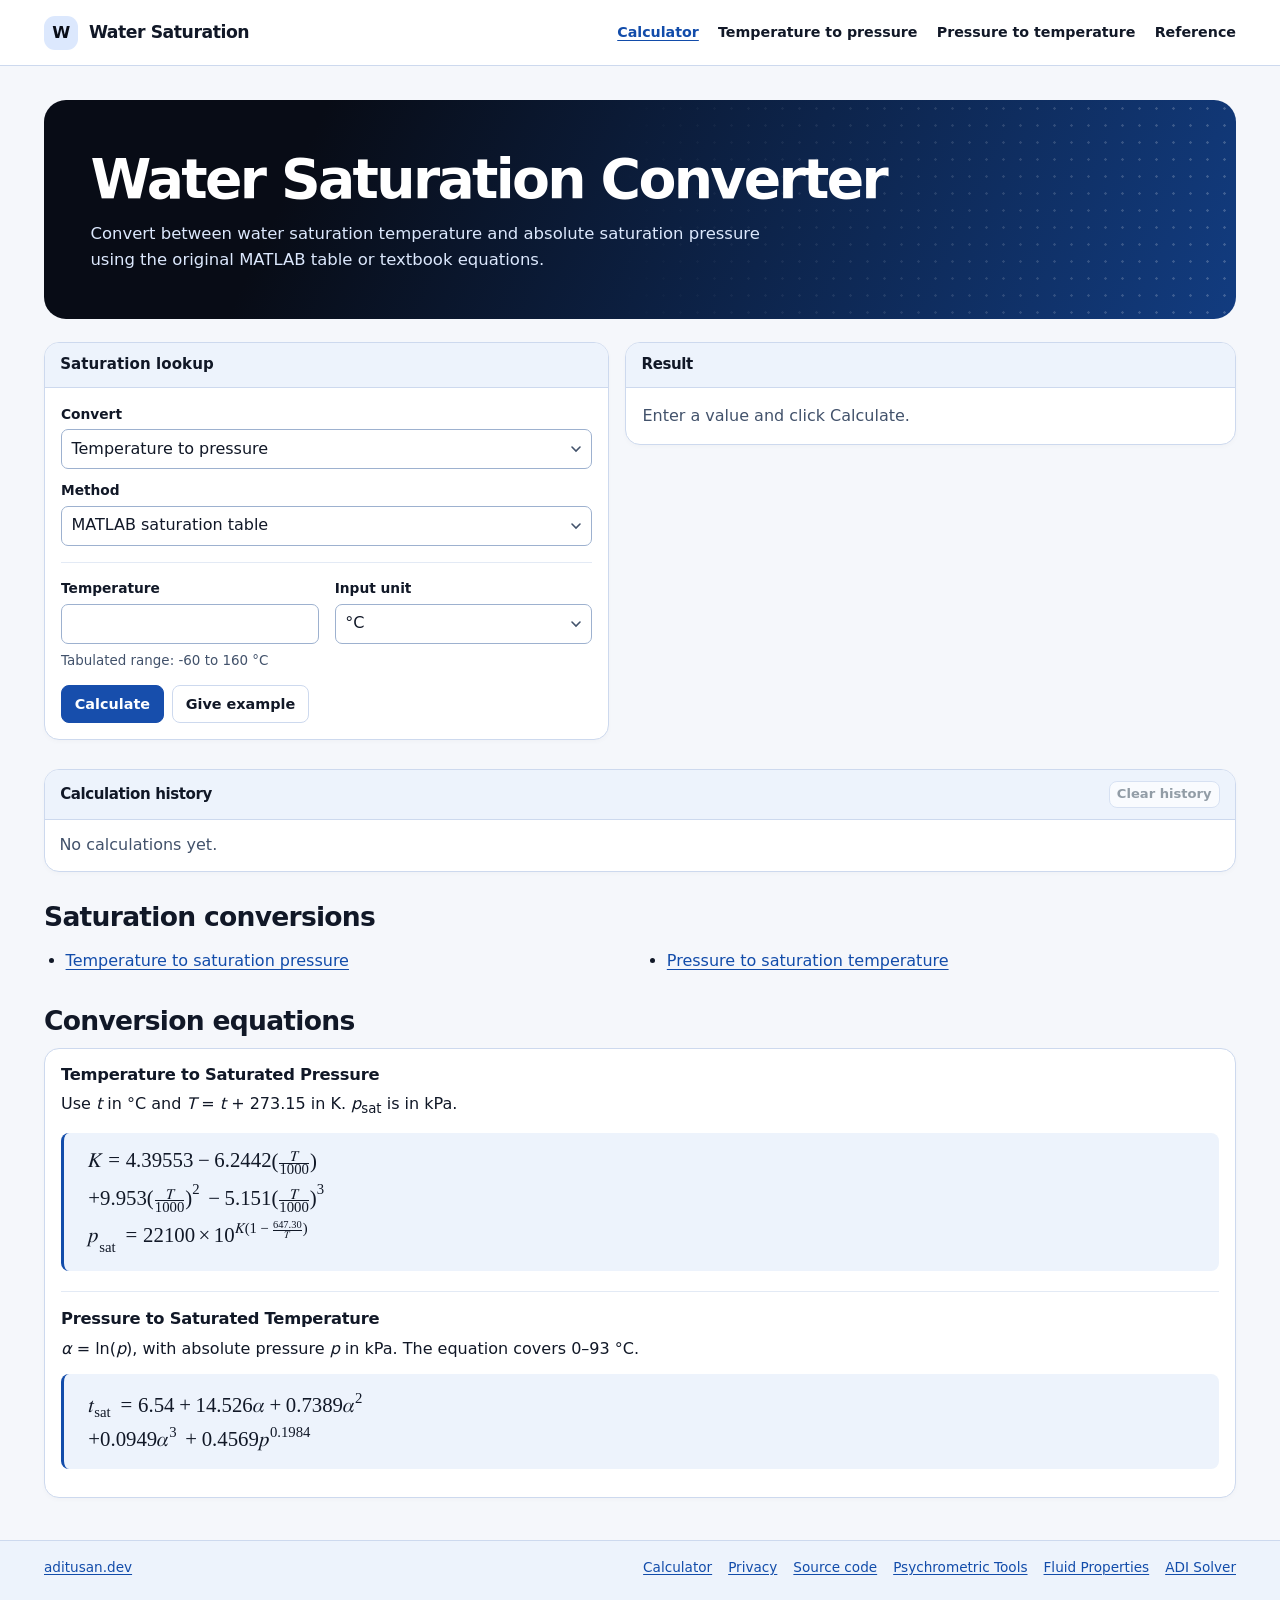
==== commit 84447c5d: "Fixed links order" ====
--- a/docs/index.html
+++ b/docs/index.html
@@ -131,8 +131,8 @@
       <a href="./">Calculator</a>
       <a href="./privacy/">Privacy</a>
       <a href="https://github.com/Sentinel-Android/Water-Saturation-Converter">Source code</a>
+      <a href="https://psychrometricscalculator.aditusan.dev/">Psychrometric Tools</a>
       <a href="https://fluidpropertiescalculator.aditusan.dev/">Fluid Properties</a>
-      <a href="https://psychrometricscalculator.aditusan.dev/">Psychrometric Tools</a>
       <a href="https://adisolver.aditusan.dev/">ADI Solver</a>
     </nav>
   </div>
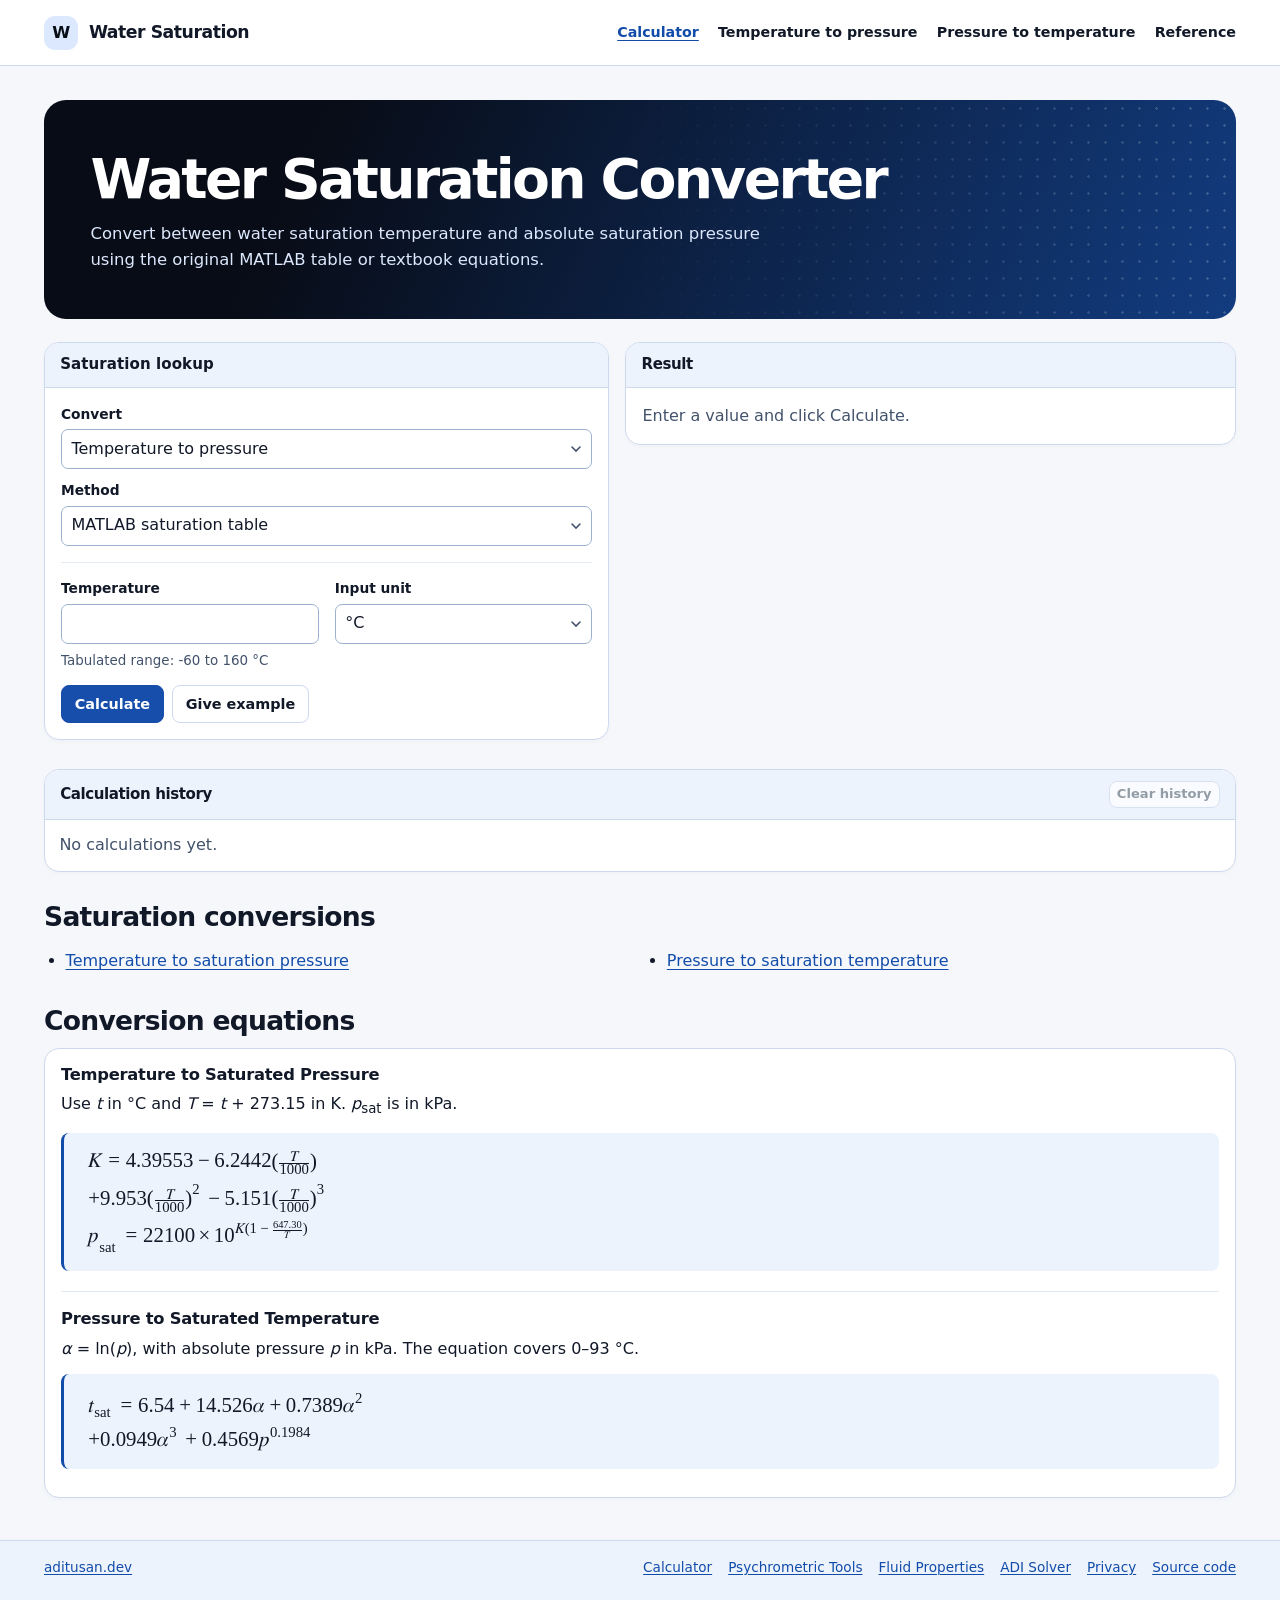
==== commit 74d0b828: "Fixed links order" ====
--- a/docs/index.html
+++ b/docs/index.html
@@ -129,11 +129,11 @@
     <a href="https://aditusan.dev/">aditusan.dev</a>
     <nav aria-label="Footer navigation">
       <a href="./">Calculator</a>
-      <a href="./privacy/">Privacy</a>
-      <a href="https://github.com/Sentinel-Android/Water-Saturation-Converter">Source code</a>
       <a href="https://psychrometricscalculator.aditusan.dev/">Psychrometric Tools</a>
       <a href="https://fluidpropertiescalculator.aditusan.dev/">Fluid Properties</a>
       <a href="https://adisolver.aditusan.dev/">ADI Solver</a>
+      <a href="./privacy/">Privacy</a>
+      <a href="https://github.com/Sentinel-Android/Water-Saturation-Converter">Source code</a>
     </nav>
   </div>
 </footer>
